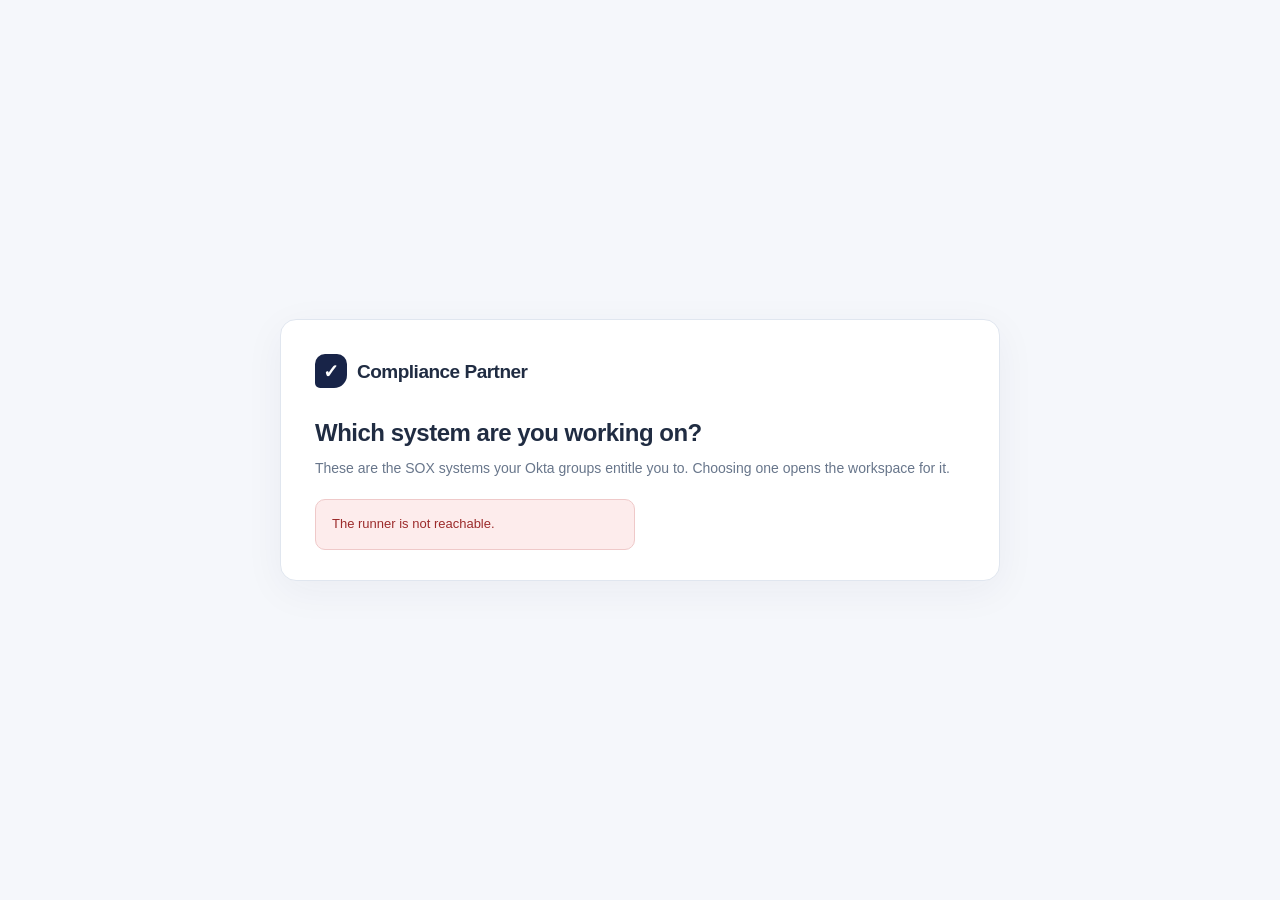
==== web/html/choose.html @ 5e913f96 "Add Okta sign-in and per-system entitlements The runner keeps a browser signed in to the system unde" ====
<!doctype html>
<html lang="en">
<head>
<meta charset="utf-8"><meta name="viewport" content="width=device-width,initial-scale=1">
<title>Choose a system · Compliance Partner</title>
<link rel="stylesheet" href="auth.css">
</head>
<body class="authpage wide">

<main class="authcard wide" role="main">
  <div class="brandrow">
    <div class="brand"><span class="mark" aria-hidden="true">✓</span>Compliance Partner</div>
    <div class="who" id="who"></div>
  </div>

  <h1>Which system are you working on?</h1>
  <p class="sub">These are the SOX systems your Okta groups entitle you to. Choosing one
  opens the workspace for it.</p>

  <div id="systems" class="syslist" role="list"></div>
  <div id="note"></div>
</main>

<script>
'use strict';
const $ = id => document.getElementById(id);
const esc = s => String(s).replace(/[&<>"']/g, c =>
  ({'&':'&amp;','<':'&lt;','>':'&gt;','"':'&quot;',"'":'&#39;'}[c]));

// Initials used by the workspace sidebar, so a system looks the same in both places.
const MARK = {
  Workato: 'W', NetSuite: 'NS', Workday: 'WD', Salesforce: 'SF', Coupa: 'C',
  Orderful: 'O', GitHub: 'GH', Okta: 'OK', FloQast: 'F'
};

// Which systems have a real capture behind them, so the picker can say so rather
// than implying every tile does the same thing.
let LIVE = [];

function tile(sys) {
  const live = LIVE.filter(c => c.system.toLowerCase() === sys.toLowerCase());
  const badge = live.length
    ? `<span class="pill good">${live.length} live control${live.length > 1 ? 's' : ''}</span>`
    : `<span class="pill">Prototype only</span>`;
  const detail = live.length
    ? live.map(c => esc(c.control)).join(' · ')
    : 'Evidence is simulated for this system';
  return `<a class="systile" role="listitem" href="/?system=${encodeURIComponent(sys)}">
            <span class="sysmark">${esc(MARK[sys] || sys.slice(0, 2).toUpperCase())}</span>
            <span class="sysbody">
              <strong>${esc(sys)}</strong>
              <small>${detail}</small>
            </span>
            ${badge}
          </a>`;
}

async function render() {
  let me;
  try {
    const res = await fetch('/auth/me');
    if (res.status === 401) { location.replace('/login?next=%2Fchoose'); return; }
    me = await res.json();
  } catch (e) {
    $('systems').innerHTML = `<div class="notice bad">The runner is not reachable.</div>`;
    return;
  }

  if (!me.authRequired) {
    // Sign-in is off. Say so plainly rather than pretending this page gates anything.
    $('who').innerHTML = `<span class="pill warn">No sign-in</span>`;
    $('note').innerHTML = `<div class="notice warn" style="margin-top:20px">
      <strong>Sign-in is turned off, so this page is not restricting anything.</strong>
      Every system is listed because nobody is identified. Turn on Okta in
      <span class="mono">config/auth.yaml</span> to make entitlements mean something.</div>`;
    $('systems').innerHTML = Object.keys(MARK).map(tile).join('');
    return;
  }

  $('who').innerHTML =
    `<span>${esc(me.name || me.email || 'Signed in')}</span>
     ${me.admin ? '<span class="pill good">Admin</span>' : ''}
     <a class="textbtn" href="/auth/logout">Sign out</a>`;

  const systems = me.systems || [];
  if (!systems.length) {
    $('systems').innerHTML = '';
    $('note').innerHTML = `<div class="notice warn">
      <strong>You do not have access to any SOX system yet.</strong>
      <p>You signed in as ${esc(me.email || 'this account')}, but none of your Okta groups
      are mapped to a system.</p>
      ${me.groups && me.groups.length
        ? `<p class="mono">Your groups: ${esc(me.groups.join(', '))}</p>`
        : `<p class="mono">Okta returned no groups for you. The application may not be
             sending a groups claim.</p>`}
      <p>Ask a SOX administrator to map one of your groups in
      <span class="mono">config/auth.yaml</span>.</p></div>`;
    return;
  }
  $('systems').innerHTML = systems.map(tile).join('');
  if (me.admin) {
    $('note').innerHTML = `<p class="fineprint">You are in an admin group, so every system
      is listed regardless of the group mapping.</p>`;
  }
}

fetch('/api/capabilities')
  .then(r => r.ok ? r.json() : null)
  .then(d => { if (d && d.live) LIVE = d.live; })
  .catch(() => {})
  .finally(render);
</script>
</body></html>
---- web/html/auth.css ----
/* Sign-in and system picker. Shares the workspace's tokens so the three pages
   read as one product. */

:root {
  --navy: #182448;
  --ink: #202c42;
  --muted: #68768b;
  --line: #e0e6ef;
  --bg: #f5f7fb;
  --blue: #315fe9;
  --teal: #087f71;
  --amber: #98600c;
}

* { box-sizing: border-box; }

body.authpage {
  margin: 0;
  min-height: 100vh;
  display: grid;
  place-items: center;
  padding: 32px 18px;
  background: var(--bg);
  color: var(--ink);
  font: 14px/1.55 Inter, -apple-system, BlinkMacSystemFont, "Segoe UI", sans-serif;
}

.authcard {
  width: 100%;
  max-width: 460px;
  padding: 34px 34px 30px;
  background: white;
  border: 1px solid var(--line);
  border-radius: 16px;
  box-shadow: 0 10px 40px #1e31550d;
}

.authcard.wide { max-width: 720px; }

.brand {
  display: flex;
  gap: 10px;
  align-items: center;
  font-weight: 750;
  letter-spacing: -.5px;
  font-size: 19px;
}

.mark {
  display: grid;
  place-items: center;
  width: 32px;
  height: 34px;
  background: var(--navy);
  color: white;
  border-radius: 10px 10px 13px 5px;
  font-size: 19px;
}

.brandrow {
  display: flex;
  align-items: center;
  justify-content: space-between;
  gap: 16px;
  flex-wrap: wrap;
}

.who {
  display: flex;
  align-items: center;
  gap: 10px;
  font-size: 12.5px;
  color: var(--muted);
}

h1 { font-size: 24px; letter-spacing: -.5px; margin: 26px 0 6px; }
.sub { color: var(--muted); margin: 0 0 20px; }

.fineprint {
  margin-top: 18px;
  font-size: 11.5px;
  line-height: 1.6;
  color: var(--muted);
}

.mono {
  font-family: ui-monospace, SFMono-Regular, Menlo, Consolas, monospace;
  font-size: 12px;
}

code { font-family: ui-monospace, SFMono-Regular, Menlo, Consolas, monospace; }

.btn {
  display: block;
  width: 100%;
  padding: 13px 18px;
  border: 1px solid var(--line);
  border-radius: 10px;
  background: white;
  color: var(--ink);
  font: inherit;
  font-weight: 650;
  text-align: center;
  text-decoration: none;
  cursor: pointer;
  transition: background .15s, transform .15s;
}

.btn:active { transform: translateY(1px); }
.btn.primary { background: var(--navy); color: white; border-color: var(--navy); }
.btn.primary:hover { background: #22325c; }
.btn.secondary { margin-top: 14px; }

.textbtn {
  border: 0;
  background: none;
  padding: 0;
  color: var(--blue);
  font: inherit;
  font-size: 12.5px;
  text-decoration: none;
  cursor: pointer;
}

.notice {
  padding: 14px 16px;
  border: 1px solid var(--line);
  border-radius: 10px;
  background: #fbfcfe;
  font-size: 13px;
}

.notice p { margin: 8px 0 0; }
.notice.warn { border-color: #eedcc0; background: #fdf6ec; color: var(--amber); }
.notice.bad { border-color: #efc9c9; background: #fdecec; color: #9c2b2b; }
.notice strong { color: inherit; }

.pill {
  display: inline-block;
  padding: 2px 9px;
  border-radius: 999px;
  border: 1px solid var(--line);
  background: #f3f5f9;
  color: var(--muted);
  font-size: 10.5px;
  font-weight: 700;
  white-space: nowrap;
}

.pill.good { background: #eff9f3; color: var(--teal); border-color: #bfe3db; }
.pill.warn { background: #fdf6ec; color: var(--amber); border-color: #eedcc0; }

/* ---- system picker ---- */

.syslist {
  display: grid;
  grid-template-columns: repeat(auto-fill, minmax(300px, 1fr));
  gap: 10px;
  margin-top: 6px;
}

.systile {
  display: flex;
  align-items: center;
  gap: 13px;
  padding: 14px 15px;
  border: 1px solid var(--line);
  border-radius: 12px;
  background: white;
  color: inherit;
  text-decoration: none;
  transition: border-color .15s, box-shadow .15s, transform .15s;
}

.systile:hover {
  border-color: #b9c8e8;
  box-shadow: 0 4px 16px #1e315510;
}

.systile:active { transform: translateY(1px); }

.sysmark {
  display: grid;
  place-items: center;
  flex: none;
  width: 38px;
  height: 38px;
  border-radius: 10px;
  background: #eef2fb;
  color: var(--navy);
  font-size: 12px;
  font-weight: 750;
}

.sysbody { flex: 1; min-width: 0; }
.sysbody strong { display: block; }

.sysbody small {
  display: block;
  margin-top: 2px;
  color: var(--muted);
  font-size: 11.5px;
  overflow: hidden;
  text-overflow: ellipsis;
  white-space: nowrap;
}

@media (max-width: 560px) {
  .authcard { padding: 24px 20px 22px; }
  .syslist { grid-template-columns: 1fr; }
}
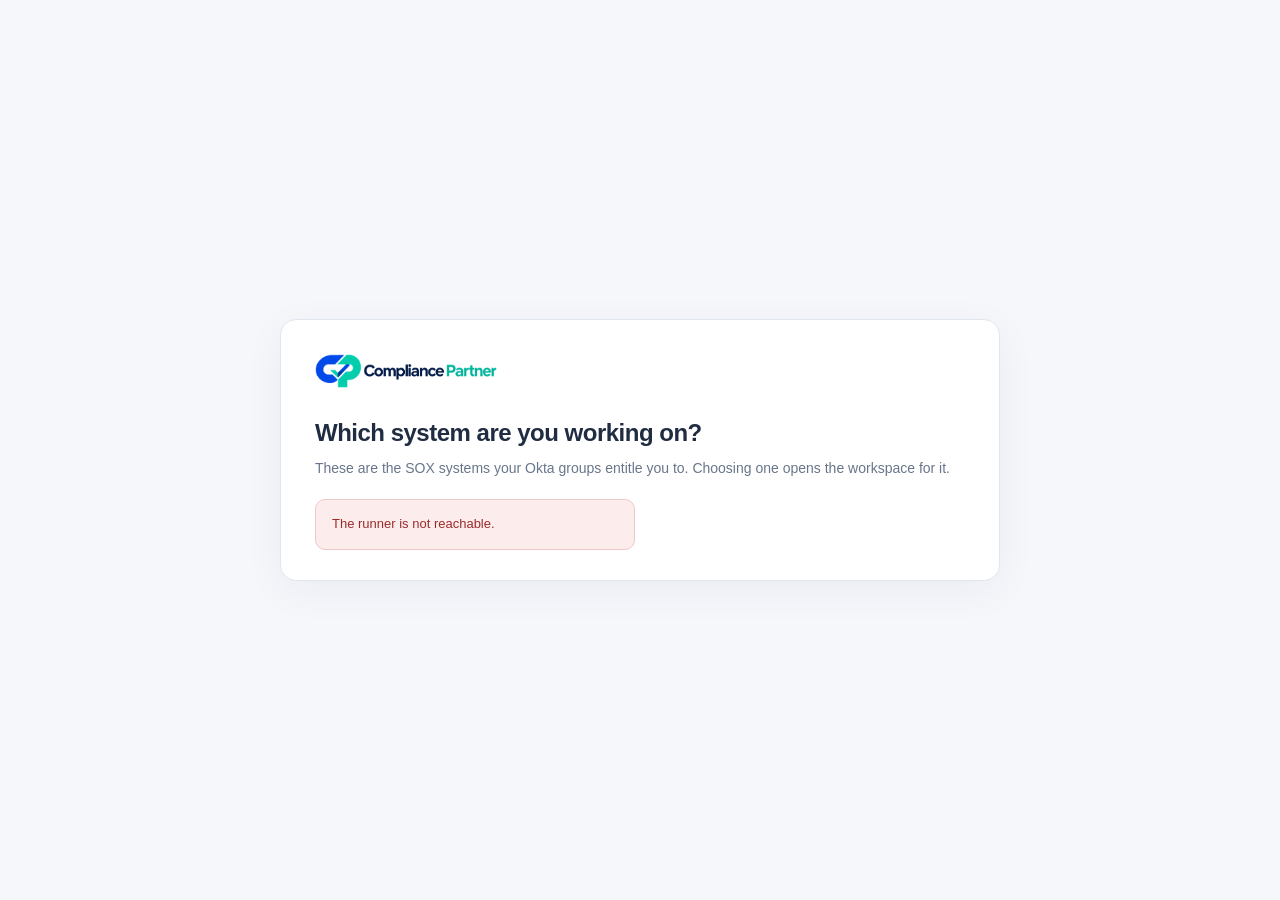
==== commit 863032e6: "Use the new Compliance Partner logo on the choose page The "Choose a system" page header shows the s" ====
--- a/web/html/choose.html
+++ b/web/html/choose.html
@@ -9,7 +9,7 @@
 
 <main class="authcard wide" role="main">
   <div class="brandrow">
-    <div class="brand"><span class="mark" aria-hidden="true">✓</span>Compliance Partner</div>
+    <div class="brand"><img class="brandlogo" src="compliance-partner-logo.png" width="182" height="34" alt="Compliance Partner"></div>
     <div class="who" id="who"></div>
   </div>
 
--- a/web/html/auth.css
+++ b/web/html/auth.css
@@ -57,6 +57,9 @@
   font-size: 19px;
 }
 
+/* The logo image carries the name, so it replaces the badge and text. */
+.brandlogo { display: block; height: 34px; width: auto; }
+
 .brandrow {
   display: flex;
   align-items: center;
@@ -209,3 +212,54 @@
   .authcard { padding: 24px 20px 22px; }
   .syslist { grid-template-columns: 1fr; }
 }
+
+/* ---- local sign-in ---- */
+
+.fieldlabel {
+  display: block;
+  margin-bottom: 6px;
+  font: 500 11px/1 "IBM Plex Mono", ui-monospace, monospace;
+  letter-spacing: .08em;
+  text-transform: uppercase;
+  color: var(--muted);
+}
+
+.select {
+  width: 100%;
+  padding: 11px 13px;
+  border: 1px solid var(--line);
+  border-radius: 9px;
+  background: var(--surface, #fff);
+  color: var(--ink);
+  font: inherit;
+}
+
+.select:focus-visible { outline: 3px solid #88a9ff; outline-offset: 2px; }
+
+.err {
+  margin: 10px 0 0;
+  padding: 9px 11px;
+  border: 1px solid #efc9c9;
+  border-radius: 8px;
+  background: #fdecec;
+  color: #9c2b2b;
+  font-size: 13px;
+}
+
+.who-help { margin-top: 18px; font-size: 13px; }
+.who-help summary { cursor: pointer; color: var(--blue); }
+.who-help p { margin: 10px 0 0; color: var(--muted); }
+
+.who-list { display: flex; flex-wrap: wrap; gap: 7px; margin-top: 11px; }
+
+.who-chip {
+  padding: 5px 10px;
+  border: 1px solid var(--line);
+  border-radius: 999px;
+  background: var(--surface, #fff);
+  color: var(--ink);
+  font: inherit;
+  font-size: 12px;
+  cursor: pointer;
+}
+.who-chip:hover { border-color: #b9c8e8; }
